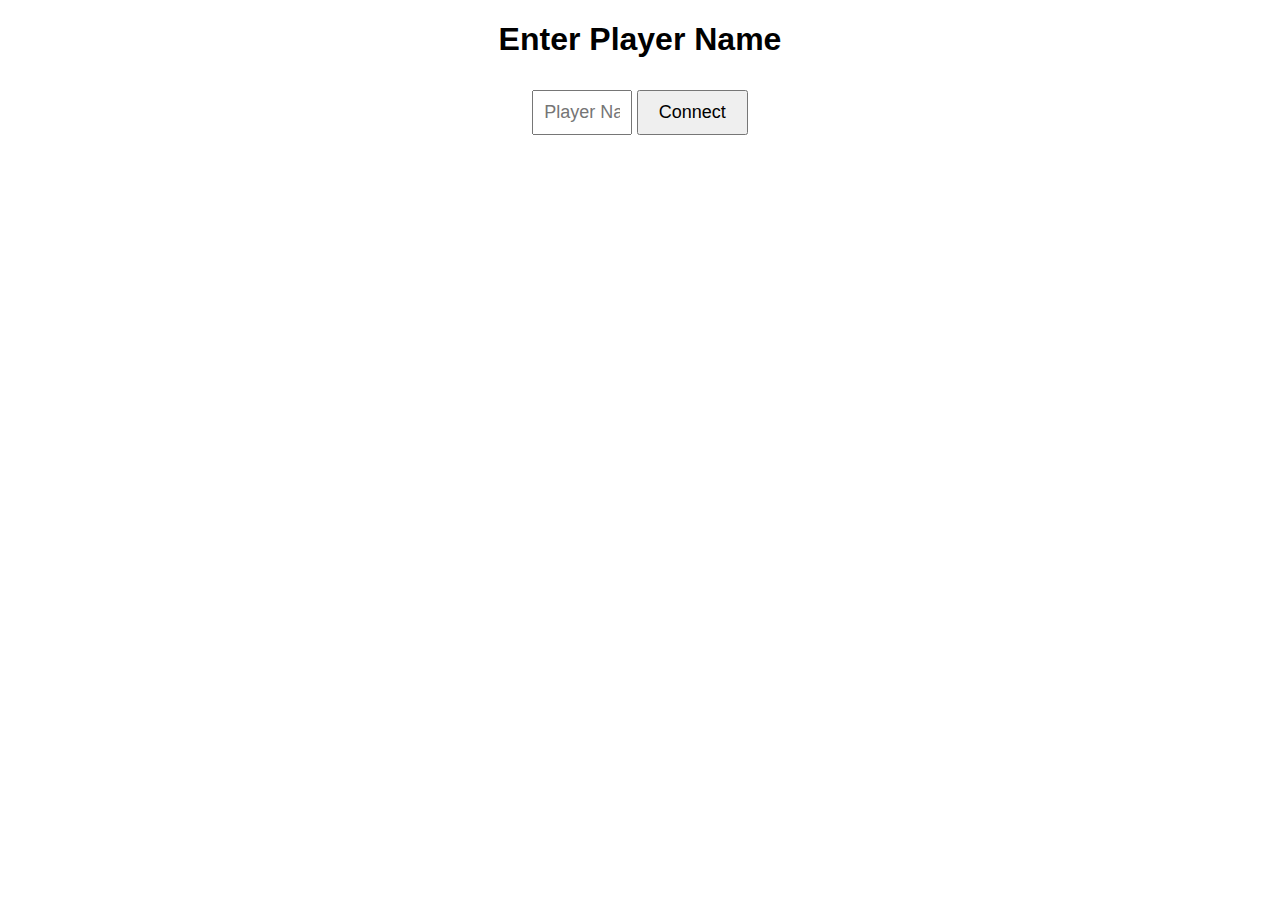
==== client/index.html @ 7c76cc4d "Initial commit" ====
<!DOCTYPE html>
<html lang="en">
<head>
    <meta charset="UTF-8">
    <meta name="viewport" content="width=device-width, initial-scale=1.0">
    <title>New Connection Client</title>
    <link rel="stylesheet" href="styles.css">
</head>
<body>
    <div class="container">
        <h1>Enter Player Name</h1>
        <input type="text" id="playerName" placeholder="Player Name" />
        <button onclick="connect()">Connect</button>

        <div class="inputs-container" id="inputsContainer">
            <h2>Enter 3 Digits</h2>
            <input type="text" id="digit1" placeholder="Digit 1" />
            <input type="text" id="digit2" placeholder="Digit 2" />
            <input type="text" id="digit3" placeholder="Digit 3" />
            <button onclick="sendDigits()">Send Digits</button>
        </div>
    </div>

    <div class="info" id="infoContainer" style="display: none;">
        <p><strong>Player ID:</strong> <span id="playerId"></span></p>
        <p><strong>Game ID:</strong> <span id="gameId"></span></p>
    </div>

    <script src="scripts.js"></script>
</body>
</html>
---- client/styles.css ----
body {
    font-family: Arial, sans-serif;
    display: flex;
    flex-direction: column;
    align-items: center;
    height: 100vh;
    margin: 0;
}

.container {
    text-align: center;
}

input[type="text"] {
    font-size: 18px;
    padding: 10px;
    margin: 10px 0;
    width: 100px;
    box-sizing: border-box;
}

button {
    padding: 10px 20px;
    font-size: 18px;
    cursor: pointer;
}

.inputs-container {
    display: none;
    margin-top: 20px;
}

.info {
    position: absolute;
    bottom: 20px;
    right: 20px;
    background-color: #f1f1f1;
    padding: 10px;
    border: 1px solid #ccc;
    border-radius: 5px;
}
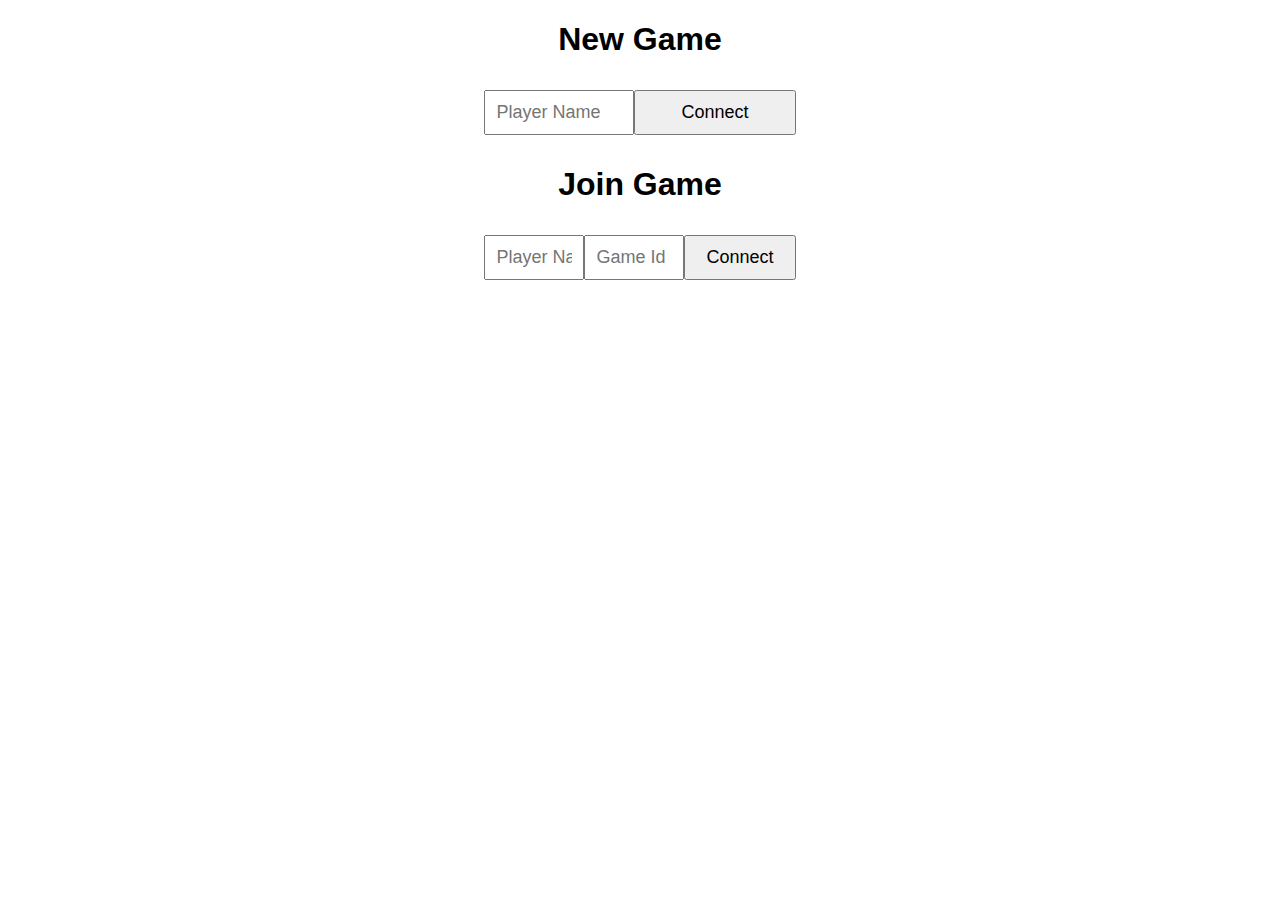
==== commit 97b64cd2: "fix new game start after end" ====
--- a/client/index.html
+++ b/client/index.html
@@ -7,12 +7,32 @@
     <link rel="stylesheet" href="styles.css">
 </head>
 <body>
-    <div class="container">
-        <h1>Enter Player Name</h1>
-        <input type="text" id="playerName" placeholder="Player Name" />
-        <button onclick="connect()">Connect</button>
+    <div id="loginContainer">
+        <h1>New Game</h1>
+        <div class="datafield-button">
+            <input type="text" id="playerName" placeholder="Player Name" />
+            <button onclick="connect()">Connect</button>
+        </div>
 
-        <div class="inputs-container" id="inputsContainer">
+        <h1>Join Game</h1>
+        <div class="datafield-button">
+            <input type="text" id="playerInputName" placeholder="Player Name" />
+            <input type="text" id="gameInputId" placeholder="Game Id" />
+
+            <button onclick="reconnect()">Connect</button>
+        </div>
+    </div>
+
+    <div class="container" id="gameContainer" style="display: none;">
+
+        <h2>Avaible cards</h2>
+        <div class="hand-container">
+            <span class="hand-card" id="hand-card1"></span>
+            <span class="hand-card" id="hand-card2"></span>
+            <span class="hand-card" id="hand-card3"></span>
+        </div>
+        
+        <div class="inputs-container" id="inputsContainer">      
             <h2>Enter 3 Digits</h2>
             <input type="text" id="digit1" placeholder="Digit 1" />
             <input type="text" id="digit2" placeholder="Digit 2" />
--- a/client/styles.css
+++ b/client/styles.css
@@ -26,7 +26,7 @@
 }
 
 .inputs-container {
-    display: none;
+    display: block;
     margin-top: 20px;
 }
 
@@ -39,3 +39,23 @@
     border: 1px solid #ccc;
     border-radius: 5px;
 }
+
+#loginContainer h1 {
+    text-align: center;
+}
+
+.datafield-button {
+    display: flex;
+    flex-direction: row; 
+    align-items: center;
+    
+    input {
+        flex-grow: 1;
+        height: 75%;
+    }
+
+    button {
+        flex-grow: 1;
+        height: 75%;
+    }
+}
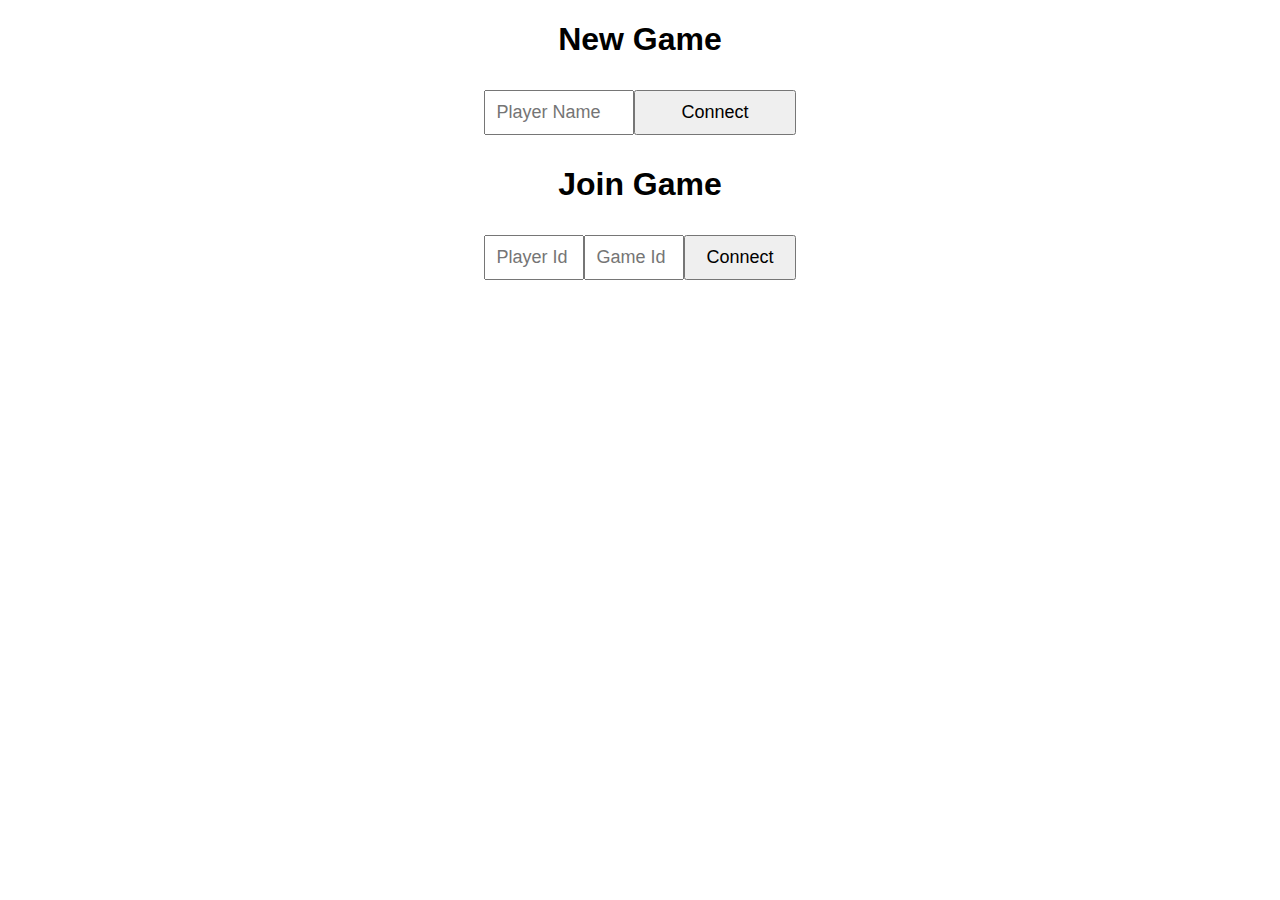
==== commit f9505ea6: "feat: add reconnect to game" ====
--- a/client/index.html
+++ b/client/index.html
@@ -16,29 +16,14 @@
 
         <h1>Join Game</h1>
         <div class="datafield-button">
-            <input type="text" id="playerInputName" placeholder="Player Name" />
+            <input type="text" id="playerInputId" placeholder="Player Id" />
             <input type="text" id="gameInputId" placeholder="Game Id" />
-
             <button onclick="reconnect()">Connect</button>
         </div>
     </div>
 
     <div class="container" id="gameContainer" style="display: none;">
-
-        <h2>Avaible cards</h2>
-        <div class="hand-container">
-            <span class="hand-card" id="hand-card1"></span>
-            <span class="hand-card" id="hand-card2"></span>
-            <span class="hand-card" id="hand-card3"></span>
-        </div>
-        
-        <div class="inputs-container" id="inputsContainer">      
-            <h2>Enter 3 Digits</h2>
-            <input type="text" id="digit1" placeholder="Digit 1" />
-            <input type="text" id="digit2" placeholder="Digit 2" />
-            <input type="text" id="digit3" placeholder="Digit 3" />
-            <button onclick="sendDigits()">Send Digits</button>
-        </div>
+        <canvas id="gameCanvas" style="border:1px solid black;"></canvas>
     </div>
 
     <div class="info" id="infoContainer" style="display: none;">
--- a/client/styles.css
+++ b/client/styles.css
@@ -4,11 +4,16 @@
     flex-direction: column;
     align-items: center;
     height: 100vh;
+    width: 100vw;
     margin: 0;
 }
 
 .container {
     text-align: center;
+    align-items: center;
+    margin-top: 2%;
+    width: 100%;
+    height: 100%;
 }
 
 input[type="text"] {
